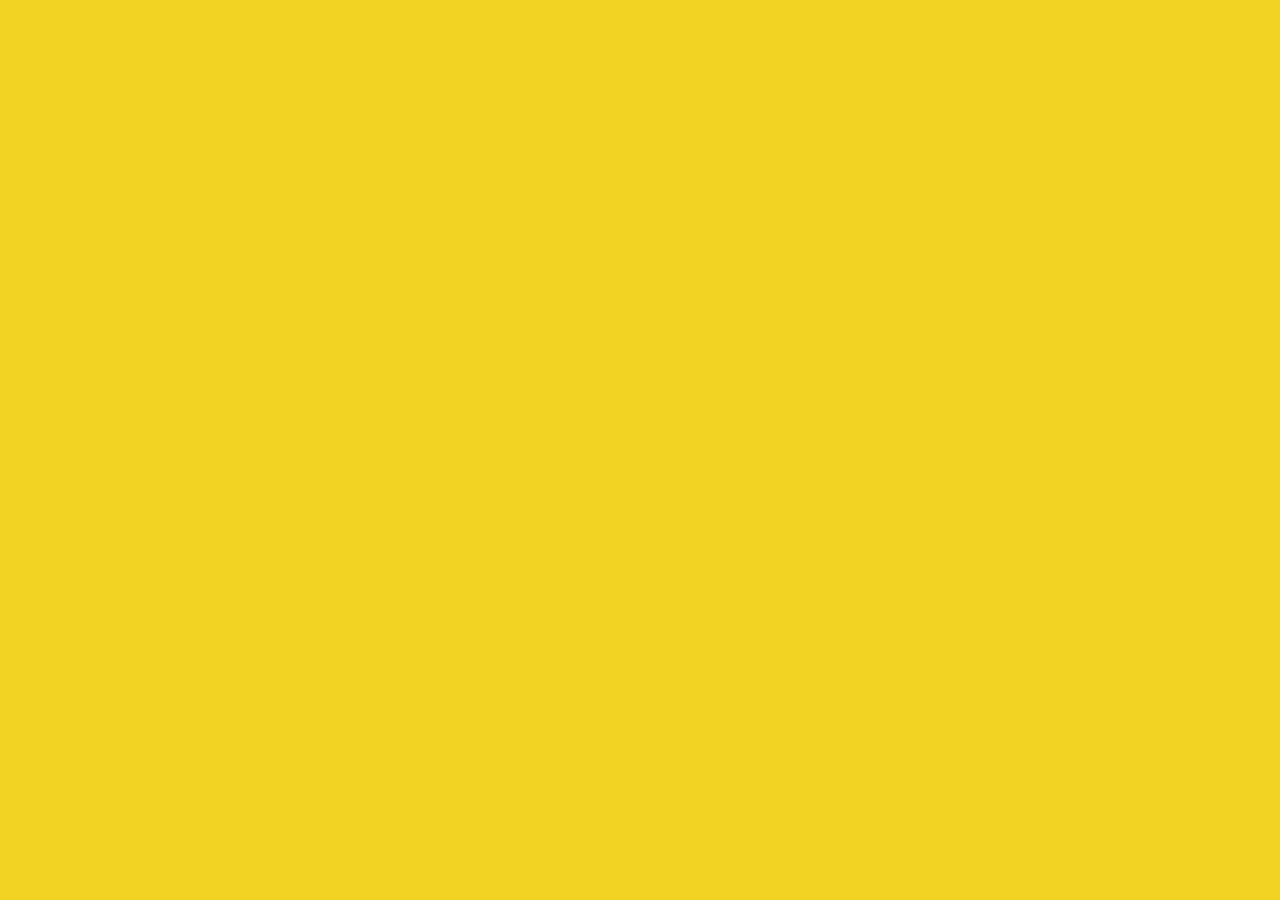
==== index.html @ b453ec81 "init: create html, css, js" ====
<!DOCTYPE html>
<html lang="en">
<head>
    <meta charset="UTF-8">
    <meta http-equiv="X-UA-Compatible" content="IE=edge">
    <meta name="viewport" content="width=device-width, initial-scale=1.0">
    <link rel="stylesheet" href="styles.css">
    <title>Ping pong</title>
</head>
<body>
    <canvas id="clock" width="600px" height="600px">Ваш браузер не поддерживает Canvas</canvas>
<script src="scripts.js"></script>
</body>
</html>
---- styles.css ----
@import url('https://fonts.googleapis.com/css2?family=Lobster&display=swap');
@import url('https://fonts.googleapis.com/css2?family=Rubik+Iso&display=swap');
body {
  display: flex;
  justify-content: center;
  align-items: center;
  height: 100vh;
  padding: 0;
  margin: 0;
  background: rgb(241, 210, 33) url('./assets/bg.webp') no-repeat center;
  background-size: cover;
}
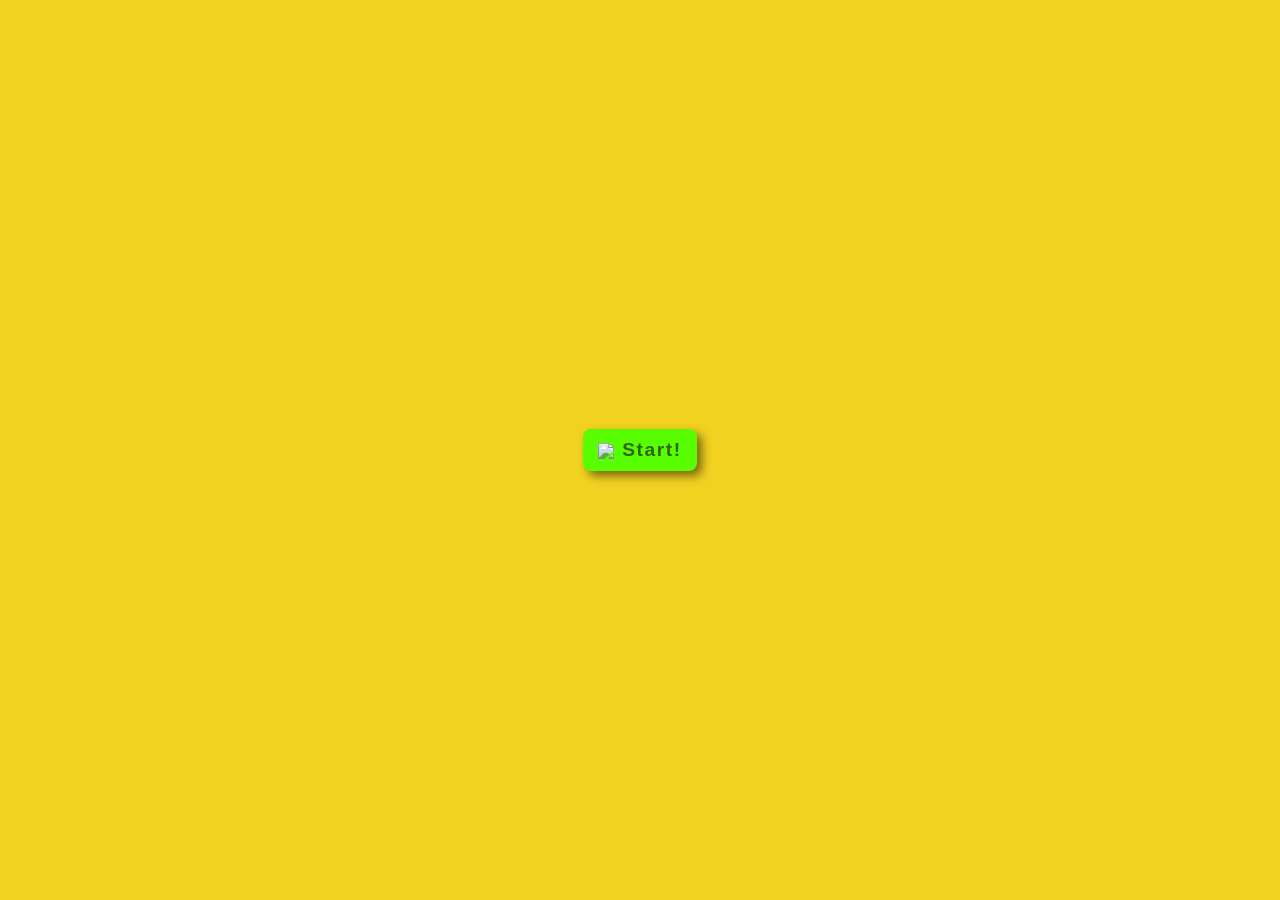
==== commit 455f4cc5: "feat: add html elements Thu, Mar 23, 2023 12:04:05 PM" ====
--- a/index.html
+++ b/index.html
@@ -1,14 +1,28 @@
 <!DOCTYPE html>
 <html lang="en">
 <head>
-    <meta charset="UTF-8">
-    <meta http-equiv="X-UA-Compatible" content="IE=edge">
-    <meta name="viewport" content="width=device-width, initial-scale=1.0">
-    <link rel="stylesheet" href="styles.css">
-    <title>Ping pong</title>
+  <meta charset="UTF-8">
+  <meta http-equiv="X-UA-Compatible" content="IE=edge">
+  <meta name="viewport" content="width=device-width, initial-scale=1.0">
+  <link rel="stylesheet" href="styles.css">
+  <title>Ping pong</title>
 </head>
 <body>
-    <canvas id="clock" width="600px" height="600px">Ваш браузер не поддерживает Canvas</canvas>
+  <div class="controls">
+    <button class="start-btn start-btn_hover start-btn_active"><img src="https://img.icons8.com/ios/20/null/ping-pong.png"/>Start!</button>
+    <div class="scores">
+      <div class="score-player1"></div>
+      <div class="score-player1"></div>
+    </div>
+  </div>
+
+  <div class="field">
+    <div class="field__center"><span class="field__counter"></span></div>
+    </div>
+  </div>
+  <div class="racket-1"></div>
+  <div class="racket-2"></div>
+
 <script src="scripts.js"></script>
 </body>
 </html>
--- a/styles.css
+++ b/styles.css
@@ -1,4 +1,3 @@
-@import url('https://fonts.googleapis.com/css2?family=Lobster&display=swap');
 @import url('https://fonts.googleapis.com/css2?family=Rubik+Iso&display=swap');
 body {
   display: flex;
@@ -9,4 +8,28 @@
   margin: 0;
   background: rgb(241, 210, 33) url('./assets/bg.webp') no-repeat center;
   background-size: cover;
+}
+.start-btn > img {
+  vertical-align: middle;
+  margin-right: 8px;
+}
+.start-btn {
+  padding: 10px 15px;
+  font-size: 1.2rem;
+  font-weight: bold;
+  color:rgba(33, 33, 33, 0.7);
+  background-color: rgb(89, 255, 0);
+  box-shadow: 5px 5px 10px 0px rgba(0, 0, 0, 0.5);
+  border: none;
+  border-radius: 0.5rem;
+  transition: all 0.2s ease;
+  letter-spacing: 0.1rem;
+}
+.start-btn_hover:hover {
+  transform: scale(1.05);
+  cursor: pointer;
+  background-color: rgba(89, 255, 0, 0.7);
+}
+.start-btn_active:active {
+  background-color: rgba(255, 127, 80, 0.7);
 }
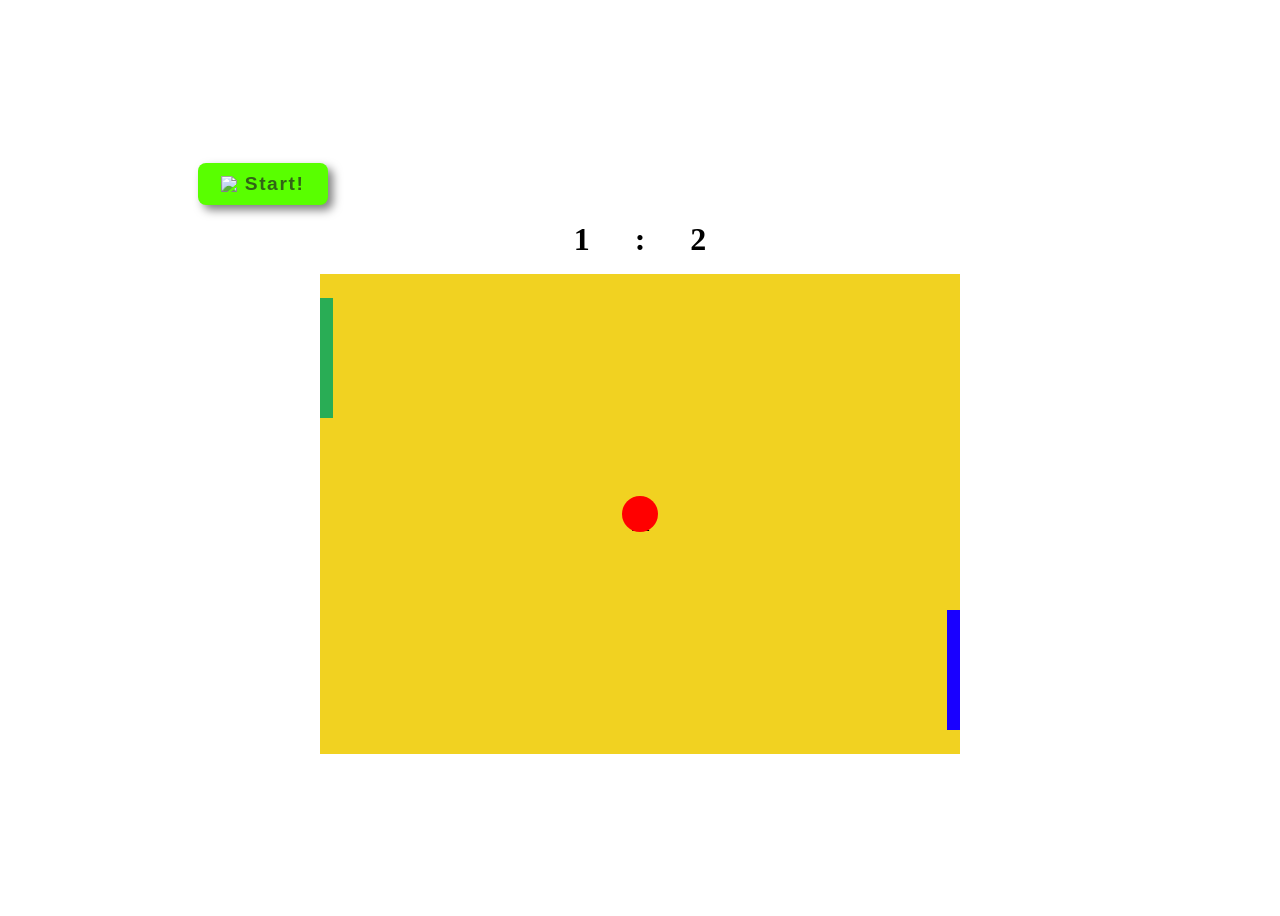
==== commit 73164bbe: "feat: add css styles" ====
--- a/index.html
+++ b/index.html
@@ -11,18 +11,18 @@
   <div class="controls">
     <button class="start-btn start-btn_hover start-btn_active"><img src="https://img.icons8.com/ios/20/null/ping-pong.png"/>Start!</button>
     <div class="scores">
-      <div class="score-player1"></div>
-      <div class="score-player1"></div>
+      <div class="scores__player1">1</div>
+      <span>&#58</span>
+      <div class="scores__player2">2</div>
     </div>
   </div>
-
-  <div class="field">
-    <div class="field__center"><span class="field__counter"></span></div>
+    <div class="field">
+      <span class="field__counter">1</span>
+      <div class="racket racket-player1"></div>
+      <div class="racket racket-player2"></div>
+      <div class="ball"></div>
     </div>
   </div>
-  <div class="racket-1"></div>
-  <div class="racket-2"></div>
-
 <script src="scripts.js"></script>
 </body>
 </html>
--- a/styles.css
+++ b/styles.css
@@ -1,19 +1,22 @@
 @import url('https://fonts.googleapis.com/css2?family=Rubik+Iso&display=swap');
+:root {
+  --width-field: 640px;
+  --height-field: 480px;
+}
 body {
   display: flex;
+  flex-direction: column;
   justify-content: center;
   align-items: center;
   height: 100vh;
-  padding: 0;
-  margin: 0;
-  background: rgb(241, 210, 33) url('./assets/bg.webp') no-repeat center;
-  background-size: cover;
 }
 .start-btn > img {
   vertical-align: middle;
   margin-right: 8px;
 }
 .start-btn {
+  flex-basis: 50%;
+  max-width: 130px;
   padding: 10px 15px;
   font-size: 1.2rem;
   font-weight: bold;
@@ -32,4 +35,60 @@
 }
 .start-btn_active:active {
   background-color: rgba(255, 127, 80, 0.7);
-}+}
+.controls {
+  display: flex;
+  flex-direction: column;
+  width: 70%;
+  justify-content: flex-start;
+  gap: 1rem;
+  margin-bottom: 1rem;
+}
+.scores {
+  display: flex;
+  width: 15%;
+  justify-content: space-between;
+  align-self: center;
+  font-weight: bold;
+  font-size: 2rem;
+}
+.field {
+  background-color: rgb(241, 210, 33);
+  width: var(--width-field);
+  height: var(--height-field);
+  position: relative;
+}
+.field__counter {
+  font-size: 3rem;
+  position: absolute;
+  top: 50%;
+  left: 50%;
+  transform: translate(-50%, -50%);
+}
+.racket {
+  width: calc(var(--width-field) * 0.021);
+  height: calc(var(--height-field)* 0.25);
+  position: absolute;
+  z-index: 1;
+}
+.racket-player1 {
+  background-color: rgb(41, 173, 85);
+  top: 5%;
+  left: 0;
+}
+.racket-player2 {
+  background-color: rgb(25, 0, 255);
+  bottom: 5%;
+  right: 0;
+}
+.ball {
+  position: absolute;
+  top: 50%;
+  left: 50%;
+  transform: translate(-50%, -50%);
+  width: calc(var(--height-field)* 0.075);
+  height: calc(var(--height-field)* 0.075);
+  background-color: rgb(255, 0, 0);
+  border-radius: 50%;
+  z-index: 1;
+}
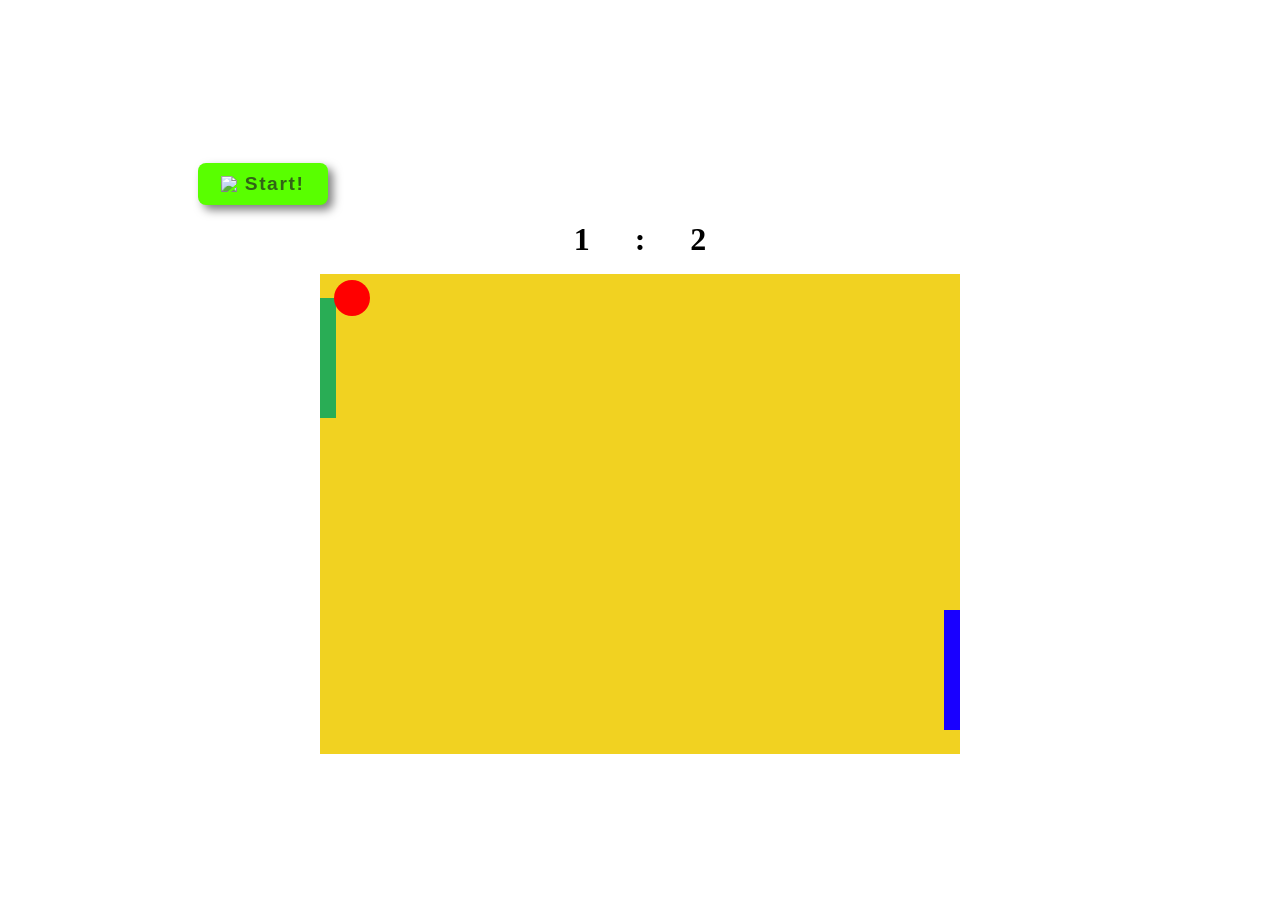
==== commit 3a8add62: "feat: add settings obj" ====
--- a/index.html
+++ b/index.html
@@ -16,12 +16,6 @@
       <div class="scores__player2">2</div>
     </div>
   </div>
-    <div class="field">
-      <span class="field__counter">1</span>
-      <div class="racket racket-player1"></div>
-      <div class="racket racket-player2"></div>
-      <div class="ball"></div>
-    </div>
   </div>
 <script src="scripts.js"></script>
 </body>
--- a/styles.css
+++ b/styles.css
@@ -53,9 +53,6 @@
   font-size: 2rem;
 }
 .field {
-  background-color: rgb(241, 210, 33);
-  width: var(--width-field);
-  height: var(--height-field);
   position: relative;
 }
 .field__counter {
@@ -66,29 +63,18 @@
   transform: translate(-50%, -50%);
 }
 .racket {
-  width: calc(var(--width-field) * 0.021);
-  height: calc(var(--height-field)* 0.25);
   position: absolute;
   z-index: 1;
 }
 .racket-player1 {
-  background-color: rgb(41, 173, 85);
-  top: 5%;
   left: 0;
 }
 .racket-player2 {
-  background-color: rgb(25, 0, 255);
-  bottom: 5%;
   right: 0;
 }
 .ball {
   position: absolute;
-  top: 50%;
-  left: 50%;
   transform: translate(-50%, -50%);
-  width: calc(var(--height-field)* 0.075);
-  height: calc(var(--height-field)* 0.075);
-  background-color: rgb(255, 0, 0);
   border-radius: 50%;
   z-index: 1;
 }
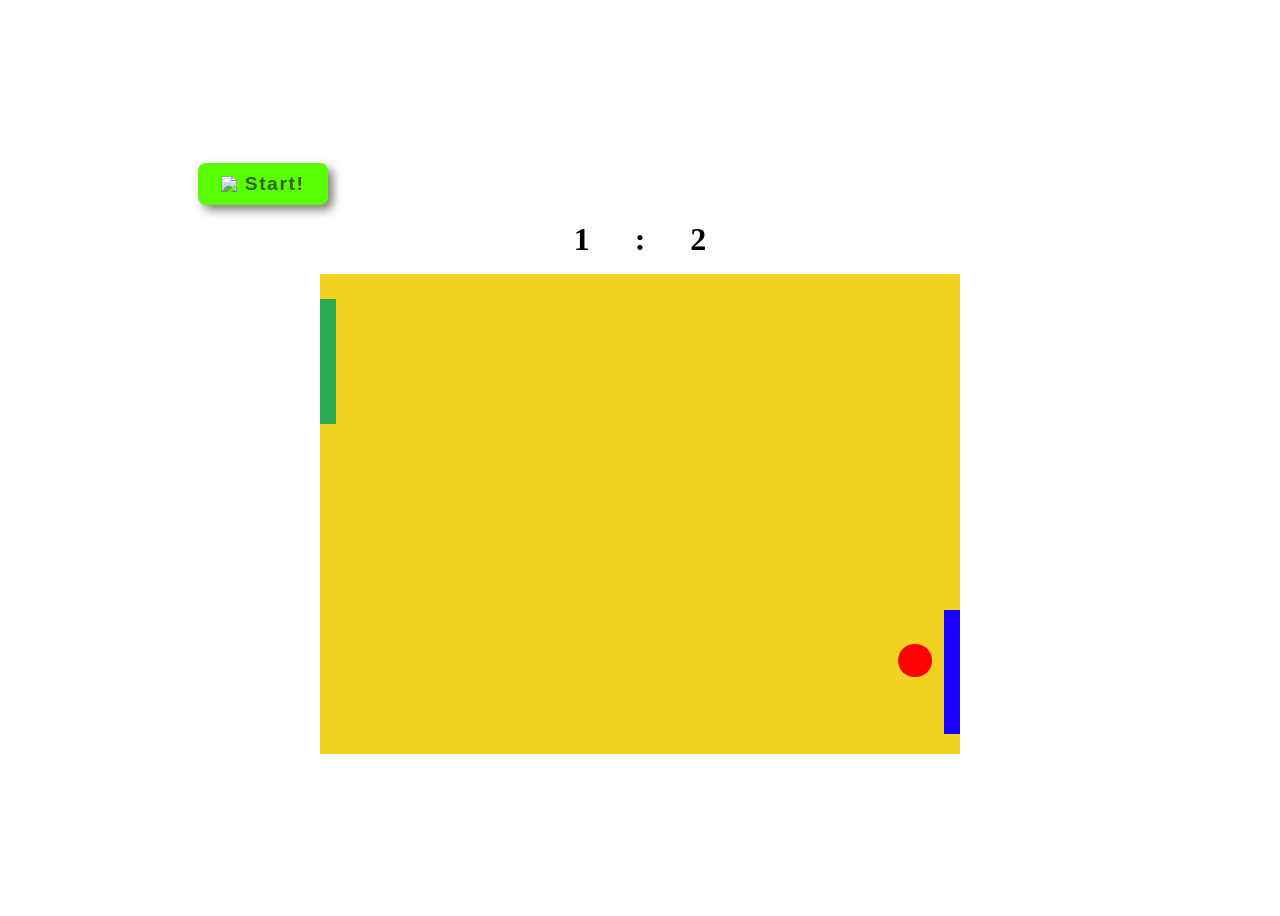
==== commit 876a3907: "feat: add rackets movement" ====
--- a/index.html
+++ b/index.html
@@ -8,15 +8,6 @@
   <title>Ping pong</title>
 </head>
 <body>
-  <div class="controls">
-    <button class="start-btn start-btn_hover start-btn_active"><img src="https://img.icons8.com/ios/20/null/ping-pong.png"/>Start!</button>
-    <div class="scores">
-      <div class="scores__player1">1</div>
-      <span>&#58</span>
-      <div class="scores__player2">2</div>
-    </div>
-  </div>
-  </div>
 <script src="scripts.js"></script>
 </body>
 </html>
--- a/styles.css
+++ b/styles.css
@@ -54,6 +54,7 @@
 }
 .field {
   position: relative;
+  /* overflow: hidden; */
 }
 .field__counter {
   font-size: 3rem;
@@ -74,7 +75,6 @@
 }
 .ball {
   position: absolute;
-  transform: translate(-50%, -50%);
   border-radius: 50%;
   z-index: 1;
 }
